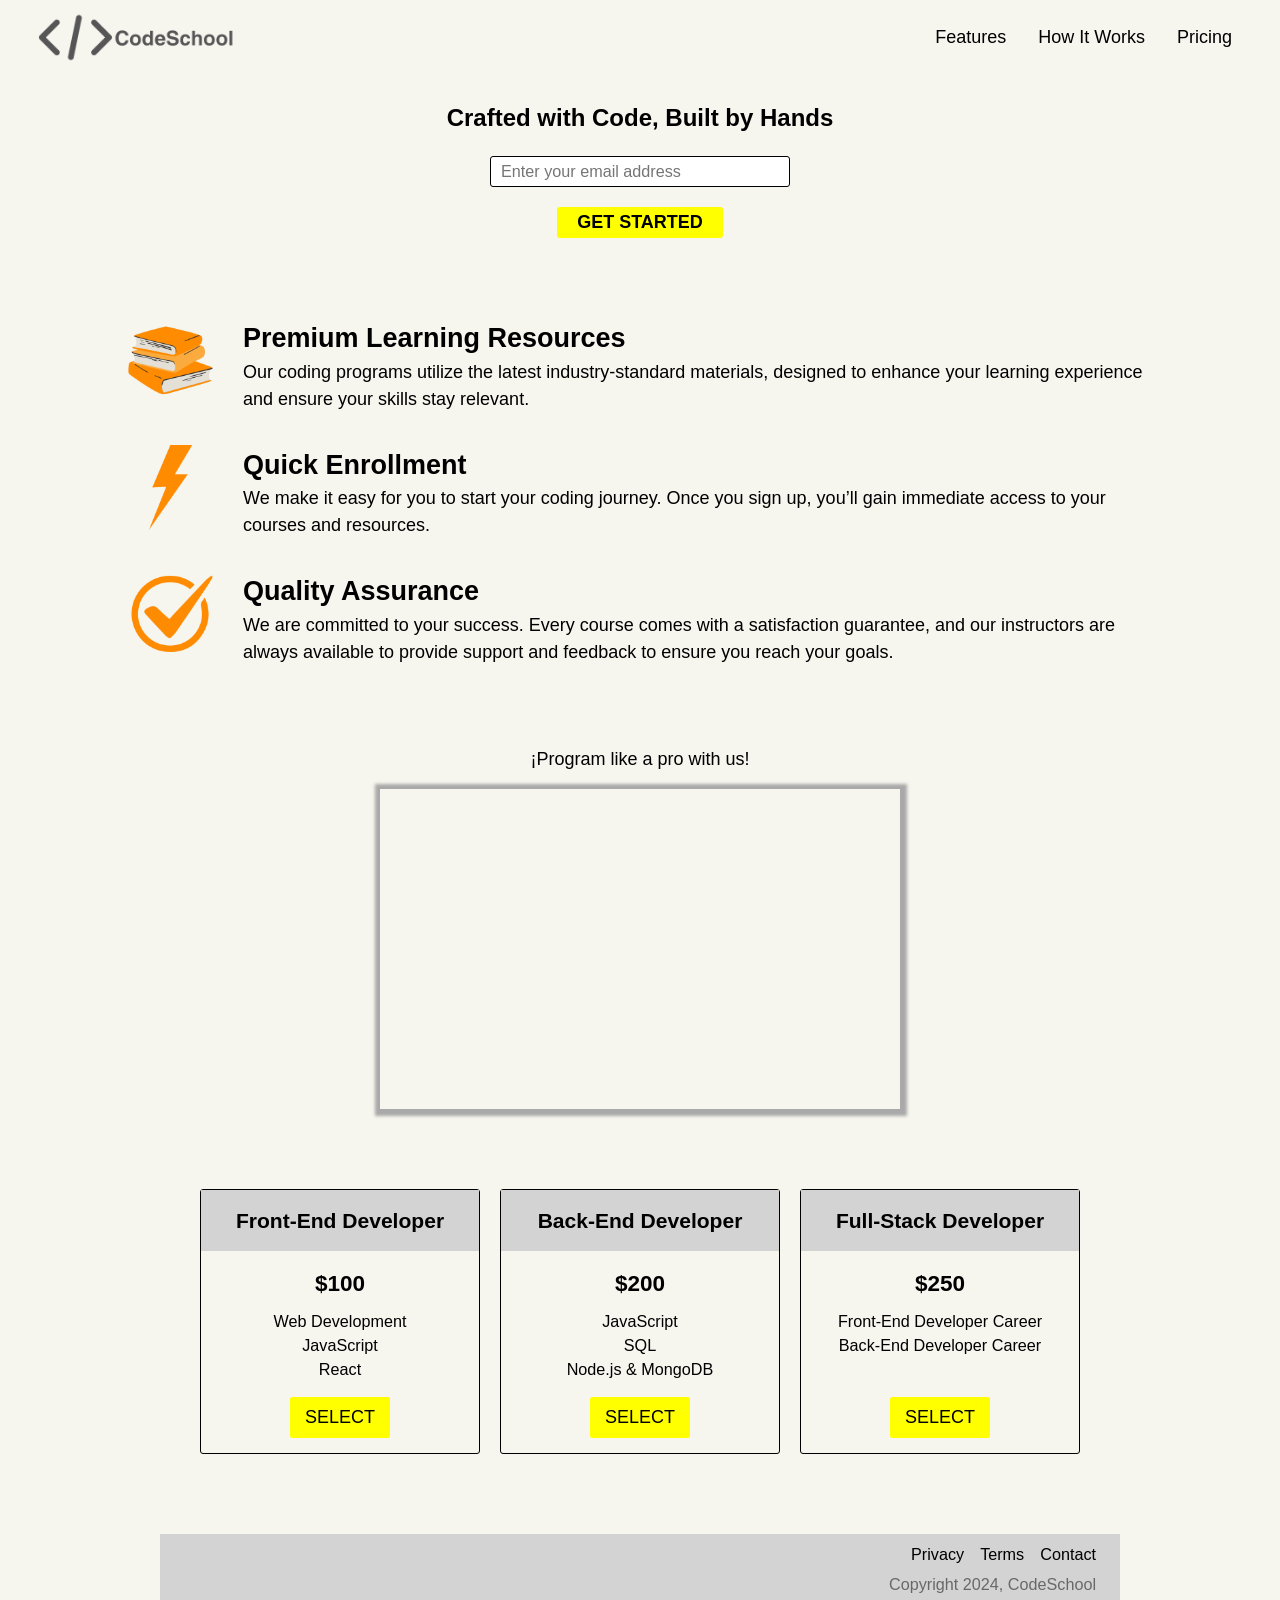
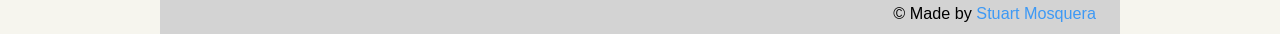
==== Responsive Web Design/Product Landing Page /index.html @ 76e15f2a "First commit" ====
<!DOCTYPE html>
<html lang="en">
<head>
  <meta charset="UTF-8">
  <meta name="viewport" content="width=device-width, initial-scale=1.0">
  <title>Product Landing Page</title>
  <link rel="stylesheet" href="./styles.css">
</head>
<body>
  <!-- Header -->
  <header id="header">
    <img id="header-img" src="./Images/codeschool-logo.png" alt="CodeSchool logo">
    <nav id="nav-bar">
      <ul>
        <li><a class="nav-link" href="#features">Features</a></li>
        <li><a class="nav-link" href="#how-it-works">How It Works</a></li>
        <li><a class="nav-link" href="#pricing">Pricing</a></li>
      </ul>
    </nav>
  </header>
  <!-- Main -->
  <main>
    <form id="form" action="https://www.freecodecamp.com/email-submit">
      <fieldset>
        <legend>Crafted with Code, Built by Hands</legend>
        <label><input id="email" class="form-control" name="email" type="email" placeholder="Enter your email address" required></label>
        <input id="submit" type="submit" value="Get Started">
      </fieldset>
    </form>
    <section id="features">
      <article class="feature">
        <img src="./Images/books.png" alt="Books">
        <div class="description">
          <h2>Premium Learning Resources</h2>
          <p>Our coding programs utilize the latest industry-standard materials, designed to enhance your learning experience and ensure your skills stay relevant.</p>
        </div>
      </article>
      <article class="feature">
        <img src="./Images/lightning-bolt.png" alt="Lightning Bolt">
        <div class="description">
          <h2>Quick Enrollment</h2>
          <p>We make it easy for you to start your coding journey. Once you sign up, you’ll gain immediate access to your courses and resources.</p>
        </div>
      </article>
      <article class="feature">
        <img src="./Images/check-mark.png" alt="Check Mark">
        <div class="description">
          <h2>Quality Assurance</h2>
          <p>We are committed to your success. Every course comes with a satisfaction guarantee, and our instructors are always available to provide support and feedback to ensure you reach your goals.</p>
        </div>
      </article>
    </section>
    <section id="how-it-works">
      <p>¡Program like a pro with us!</p>
      <iframe id="video" src="https://www.youtube.com/embed/_QmyeFfiZaU" frameborder="0" allowfullscreen></iframe>
    </section>
    <section id="pricing">
      <article class="individual-price">
        <h3>Front-End Developer</h3>
        <h4>$100</h4>
        <ul>
          <li>Web Development</li>
          <li>JavaScript</li>
          <li>React</li>
        </ul>
        <button class="btn">Select</button>
      </article>
      <article class="individual-price">
        <h3>Back-End Developer</h3>
        <h4>$200</h4>
        <ul>
          <li>JavaScript</li>
          <li>SQL</li>
          <li>Node.js & MongoDB</li>
        </ul>
        <button class="btn">Select</button>
      </article>
      <article class="individual-price">
        <h3>Full-Stack Developer</h3>
        <h4>$250</h4>
        <ul>
          <li>Front-End Developer Career</li>
          <li>Back-End Developer Career</li>
          <li class="invisible">(insert data)</li>
        </ul>
        <button class="btn">Select</button>
      </article>
    </section>
  </main>
  <!-- Footer -->
  <footer>
    <ul>
      <li>Privacy</li>
      <li>Terms</li>
      <li>Contact</li>
    </ul>
    <p>Copyright 2024, CodeSchool</p>
    <p>&copy; Made by <a class="creator" href="https://github.com/StuartMosquera" target="_blank">Stuart Mosquera</a></p>
  </footer>
</body>
</html>
<!-- Made by Stuart Mosquera -->
---- Responsive Web Design/Product Landing Page /styles.css ----
/* Basic Reset */
* {
  box-sizing: border-box;
  margin: 0;
  padding: 0;
  scroll-behavior: smooth;
}

/* Global Variables */
:root {
  --background-color: #f6f5ee;
  --button-color: #ffff00;
  --button-hover-color: #ff8c00;
  --foreground-color: #000000;
  --middle-ground-color: #d3d3d3;
}

/* Global Styles */
body {
  background-color: var(--background-color);
  color: var(--foreground-color);
  font-family: Helvetica, sans-serif;
  font-size: 18px;
  font-weight: 400;
  height: 100vh;
  line-height: 1.5;
  width: 100%;
}

/* Header */
header {
  align-items: center;
  background-color: var(--background-color);
  display: flex;
  flex-flow: row nowrap;
  height: 75px;
  justify-content: space-between;
  position: fixed;
  top: 0;
  width: 100%;
  z-index: 10;
}

#header-img {
  height: 65px;
  margin-left: 2rem;
  width: auto;
}

#nav-bar > ul {
  column-gap: 2rem;
  display: flex;
  flex-direction: row;
  list-style-type: none;
  margin-right: 3rem;
}

.nav-link {
  color: inherit;
  cursor: pointer;
  text-decoration: none;
}

.nav-link:hover {
  color: var(--button-hover-color);
}

/* Main */ 
main {
  margin: 100px auto 0;
  width: 80%;
}

fieldset {
  border: none;
  text-align: center;
  width: 100%;
}

legend {
  font-size: 1.5rem;
  font-weight: bold;
  margin: 0 auto;
}

.form-control {
  border: 1px solid;
  border-radius: 3px;
  color: inherit;
  font-family: inherit;
  font-size: 0.90em;
  font-weight: inherit;
  margin-top: 20px;
  padding: 5px 10px;
  transition: border-color 0.5s ease-in;
  width: 300px;
}

.form-control:focus {
  border-color: var(--button-hover-color);
  outline: 0;
}

#submit {
  background-color: var(--button-color);
  border: none;
  border-radius: 3px;
  color: inherit;
  display: block;
  font-family: inherit;
  font-size: inherit;
  font-weight: bold;
  margin: 20px auto 0;
  padding: 5px 20px;
  text-transform: uppercase;
  transition: background-color 1s ease-out;
}

#submit:hover {
  background-color: var(--button-hover-color);
  cursor: pointer;
}

#features {
  margin: 5rem auto;
  width: 100%;
}

.feature {
  column-gap: 30px;
  display: flex;
  flex-flow: row nowrap;
  margin-bottom: 2rem;
  text-align: left;
  word-break: break-word;
}

.feature:last-of-type {
  margin-bottom: 0;
}

.feature > img {
  height: 85px;
  width: 85px;
}

#how-it-works > p {
  margin-bottom: 1rem;
  text-align: center;
}

#video {
  box-shadow: 1px 1px 3px 6px #a9a9a9;
  display: block;
  height: 320px;
  margin: 0 auto 5rem;
  max-height: 85%;
  max-width: 85%;
  width: 520px;
}

#pricing {
  display: flex;
  flex-flow: row wrap;
  gap: 20px;
  justify-content: center;
}

.individual-price {
  border: 1px solid;
  border-radius: 3px;
  flex: 0 1 auto;
  min-width: 280px;
}

.individual-price > h3 {
  background-color: var(--middle-ground-color);
  margin-bottom: 1rem;
  padding: 15px 0;
  text-align: center;
}

.individual-price > h4 {
  font-size: 1.25em;
  margin-bottom: 0.5rem;
  text-align: center;
}

.individual-price > ul {
  font-size: 0.90em;
  list-style-type: none;
  text-align: center;
}

.invisible {
  visibility: hidden;
}

.btn {
  background-color: var(--button-color);
  border: none;
  border-radius: 2.5px;
  display: block;
  color: inherit;
  font-family: inherit;
  font-size: inherit;
  font-weight: inherit;
  margin: 15px auto;
  padding: 10px 15px;
  text-transform: uppercase;
  transition: background-color 1s ease-out;
}

.btn:hover {
  background-color: var(--button-hover-color);
  cursor: pointer;
}

/* Footer */
footer {
  align-items: end;
  background-color: var(--middle-ground-color);
  display: flex;
  flex-flow: column nowrap;
  font-size: 0.90em;
  height: 100px;
  justify-content: center;
  margin: 5rem auto 0;
  padding-right: 1.5rem;
  row-gap: 5px;
  width: 75%;
}

footer > ul {
  column-gap: 1rem;
  display: inherit;
  flex-direction: row;
  list-style-type: none;
}


footer p:nth-of-type(1) {
  opacity: 0.5;
}

.creator {
  color: hsl(210, 90%, 60%);
  text-decoration: none;
}

.creator:hover {
  color: inherit;
  cursor: pointer;
  text-decoration: underline;
}

.creator:visited {
  color: hsl(210, 80%, 30%);
}

/* Responsive Design */
/* Tablets */
@media only screen and (min-width: 600px) and (max-width: 1024px) {
  #features {
    width: 90%;
  }

  .feature {
    align-items: center;
    column-gap: 0;
    flex-direction: column;
    row-gap: 10px;
    text-align: center;
  }
}

/* Smartphones */
@media only screen and (max-width: 600px) {
  body {
    font-size: 16px;
  }
  
  header {
    flex-direction: column;
    height: 100px;
    justify-content: center;
  }

  #nav-bar > ul {
    margin-right: 0;
  }

  main {
    margin-top: 135px;
    width: 96%;
  }

  #features {
    width: 95%;
  }

  .feature {
    align-items: center;
    column-gap: 0;
    flex-direction: column;
    row-gap: 10px;
    text-align: center;
  }

  footer {
    align-items: center;
    padding-right: 0;
  }
}
/* Made by Stuart Mosquera */
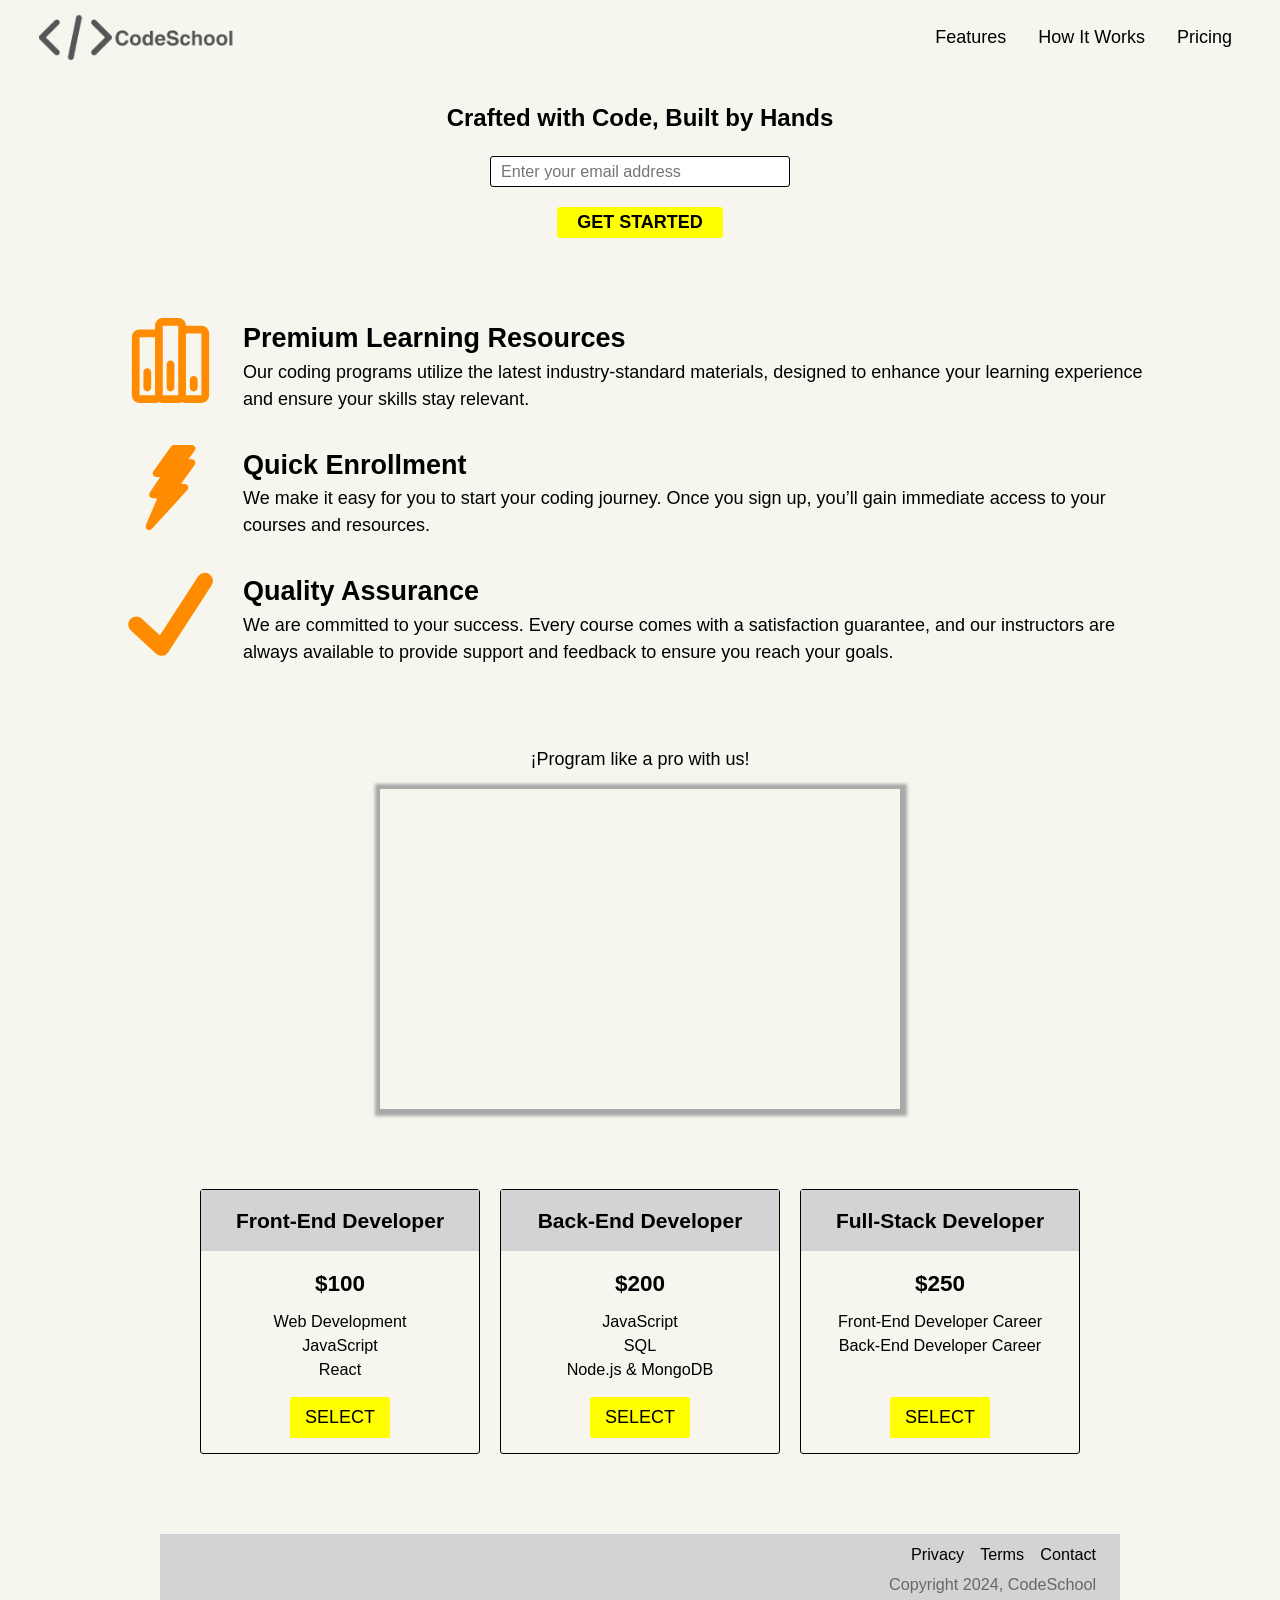
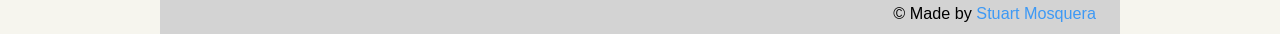
==== commit 9ee47fdb: "Second commit" ====
--- a/Responsive Web Design/Product Landing Page /index.html
+++ b/Responsive Web Design/Product Landing Page /index.html
@@ -29,21 +29,21 @@
     </form>
     <section id="features">
       <article class="feature">
-        <img src="./Images/books.png" alt="Books">
+        <img src="./Images/books.svg" alt="Books">
         <div class="description">
           <h2>Premium Learning Resources</h2>
           <p>Our coding programs utilize the latest industry-standard materials, designed to enhance your learning experience and ensure your skills stay relevant.</p>
         </div>
       </article>
       <article class="feature">
-        <img src="./Images/lightning-bolt.png" alt="Lightning Bolt">
+        <img src="./Images/lightning-bolt.svg" alt="Lightning Bolt">
         <div class="description">
           <h2>Quick Enrollment</h2>
           <p>We make it easy for you to start your coding journey. Once you sign up, you’ll gain immediate access to your courses and resources.</p>
         </div>
       </article>
       <article class="feature">
-        <img src="./Images/check-mark.png" alt="Check Mark">
+        <img src="./Images/check-mark.svg" alt="Check Mark">
         <div class="description">
           <h2>Quality Assurance</h2>
           <p>We are committed to your success. Every course comes with a satisfaction guarantee, and our instructors are always available to provide support and feedback to ensure you reach your goals.</p>
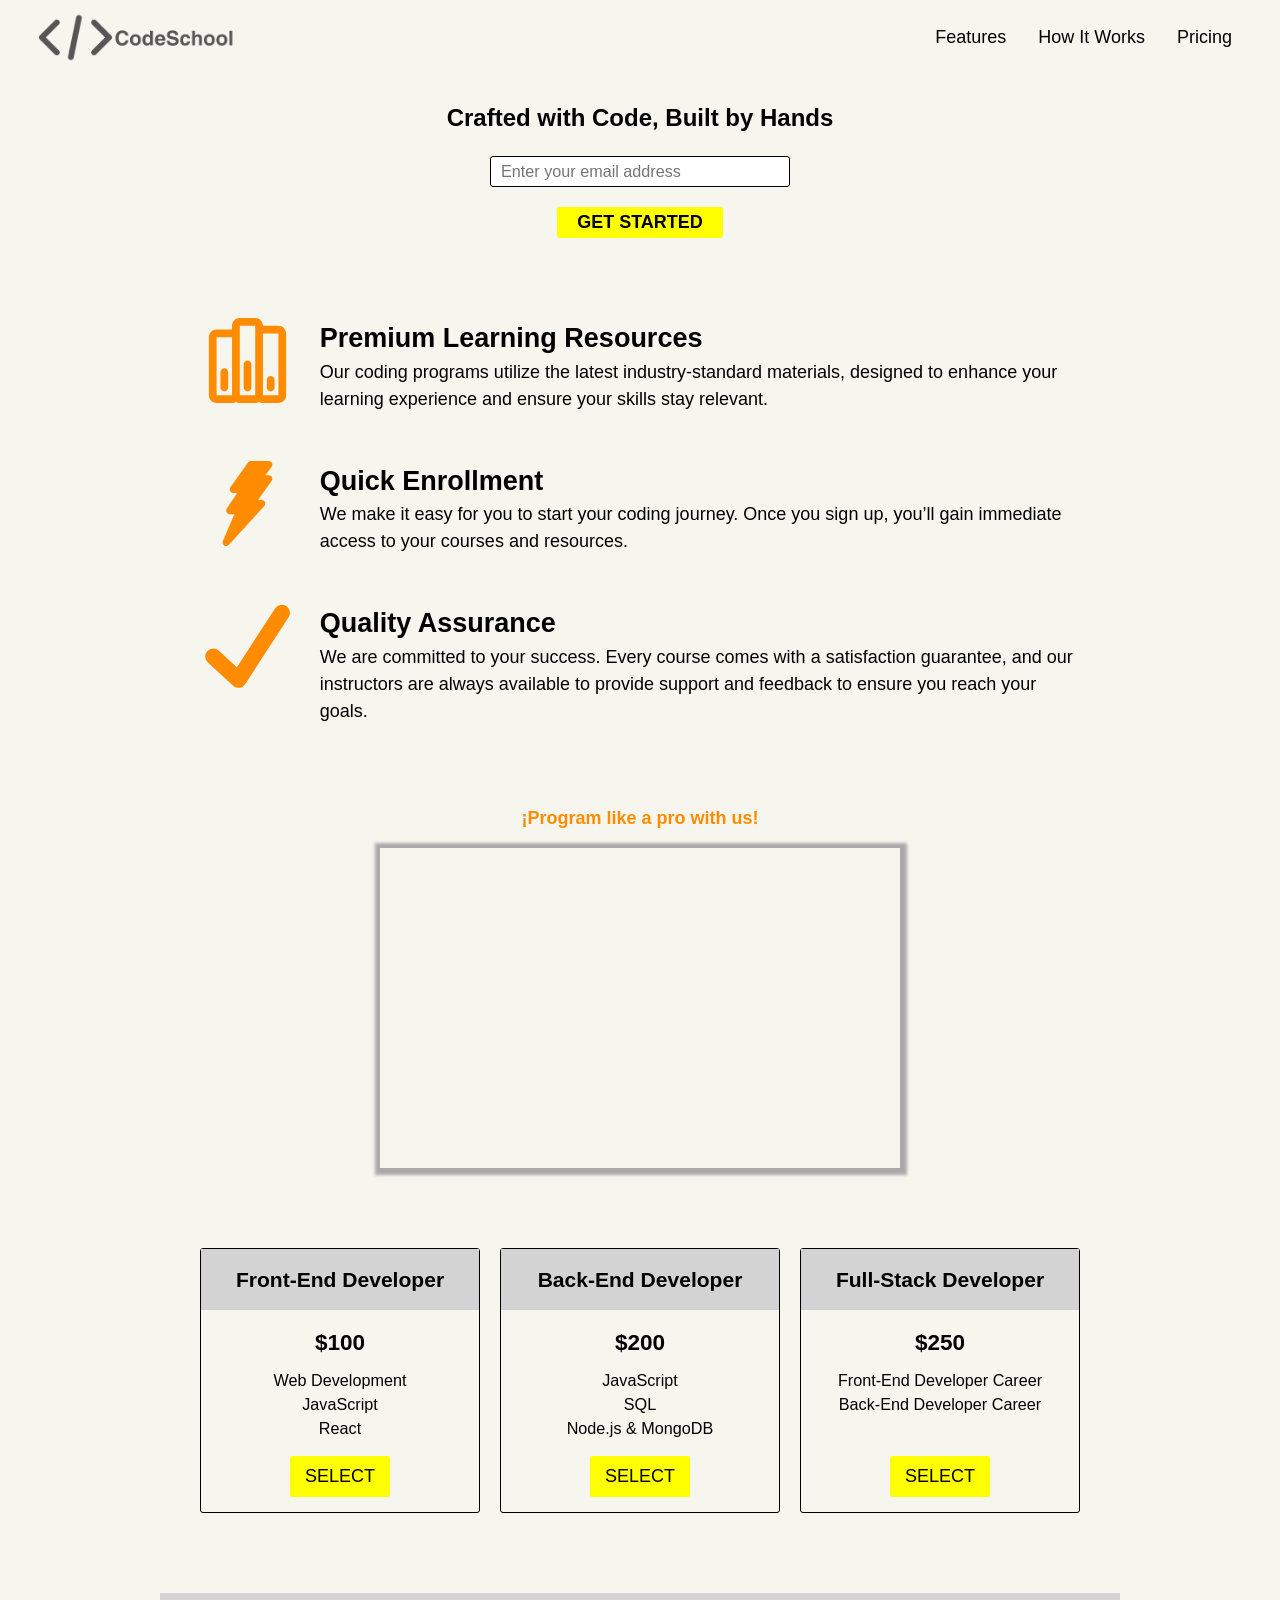
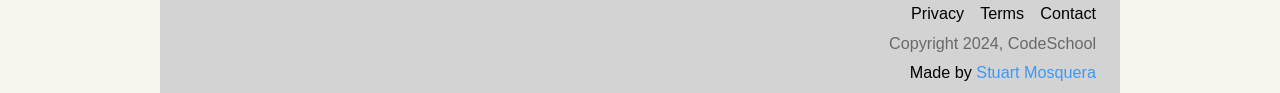
==== commit 87d163f0: "Update index.html & styles.css" ====
--- a/Responsive Web Design/Product Landing Page /index.html
+++ b/Responsive Web Design/Product Landing Page /index.html
@@ -20,7 +20,7 @@
   </header>
   <!-- Main -->
   <main>
-    <form id="form" action="https://www.freecodecamp.com/email-submit">
+    <form id="form" action="https://www.freecodecamp.com/email-submit" method="post">
       <fieldset>
         <legend>Crafted with Code, Built by Hands</legend>
         <label><input id="email" class="form-control" name="email" type="email" placeholder="Enter your email address" required></label>
@@ -95,7 +95,7 @@
       <li>Contact</li>
     </ul>
     <p>Copyright 2024, CodeSchool</p>
-    <p>&copy; Made by <a class="creator" href="https://github.com/StuartMosquera" target="_blank">Stuart Mosquera</a></p>
+    <p>Made by <a class="creator" href="https://github.com/StuartMosquera" target="_blank">Stuart Mosquera</a></p>
   </footer>
 </body>
 </html>
--- a/Responsive Web Design/Product Landing Page /styles.css
+++ b/Responsive Web Design/Product Landing Page /styles.css
@@ -91,14 +91,14 @@
   font-size: 0.90em;
   font-weight: inherit;
   margin-top: 20px;
+  outline: 0;
   padding: 5px 10px;
-  transition: border-color 0.5s ease-in;
+  transition: border-color 0.2s ease-in;
   width: 300px;
 }
 
 .form-control:focus {
   border-color: var(--button-hover-color);
-  outline: 0;
 }
 
 #submit {
@@ -113,7 +113,7 @@
   margin: 20px auto 0;
   padding: 5px 20px;
   text-transform: uppercase;
-  transition: background-color 1s ease-out;
+  transition: background-color 0.2s ease-in;
 }
 
 #submit:hover {
@@ -123,14 +123,14 @@
 
 #features {
   margin: 5rem auto;
-  width: 100%;
+  width: 85%;
 }
 
 .feature {
   column-gap: 30px;
   display: flex;
   flex-flow: row nowrap;
-  margin-bottom: 2rem;
+  margin-bottom: 3rem;
   text-align: left;
   word-break: break-word;
 }
@@ -145,6 +145,8 @@
 }
 
 #how-it-works > p {
+  color: #ff8c00;
+  font-weight: bolder;
   margin-bottom: 1rem;
   text-align: center;
 }
@@ -208,7 +210,7 @@
   margin: 15px auto;
   padding: 10px 15px;
   text-transform: uppercase;
-  transition: background-color 1s ease-out;
+  transition: background-color 0.2s ease-in;
 }
 
 .btn:hover {
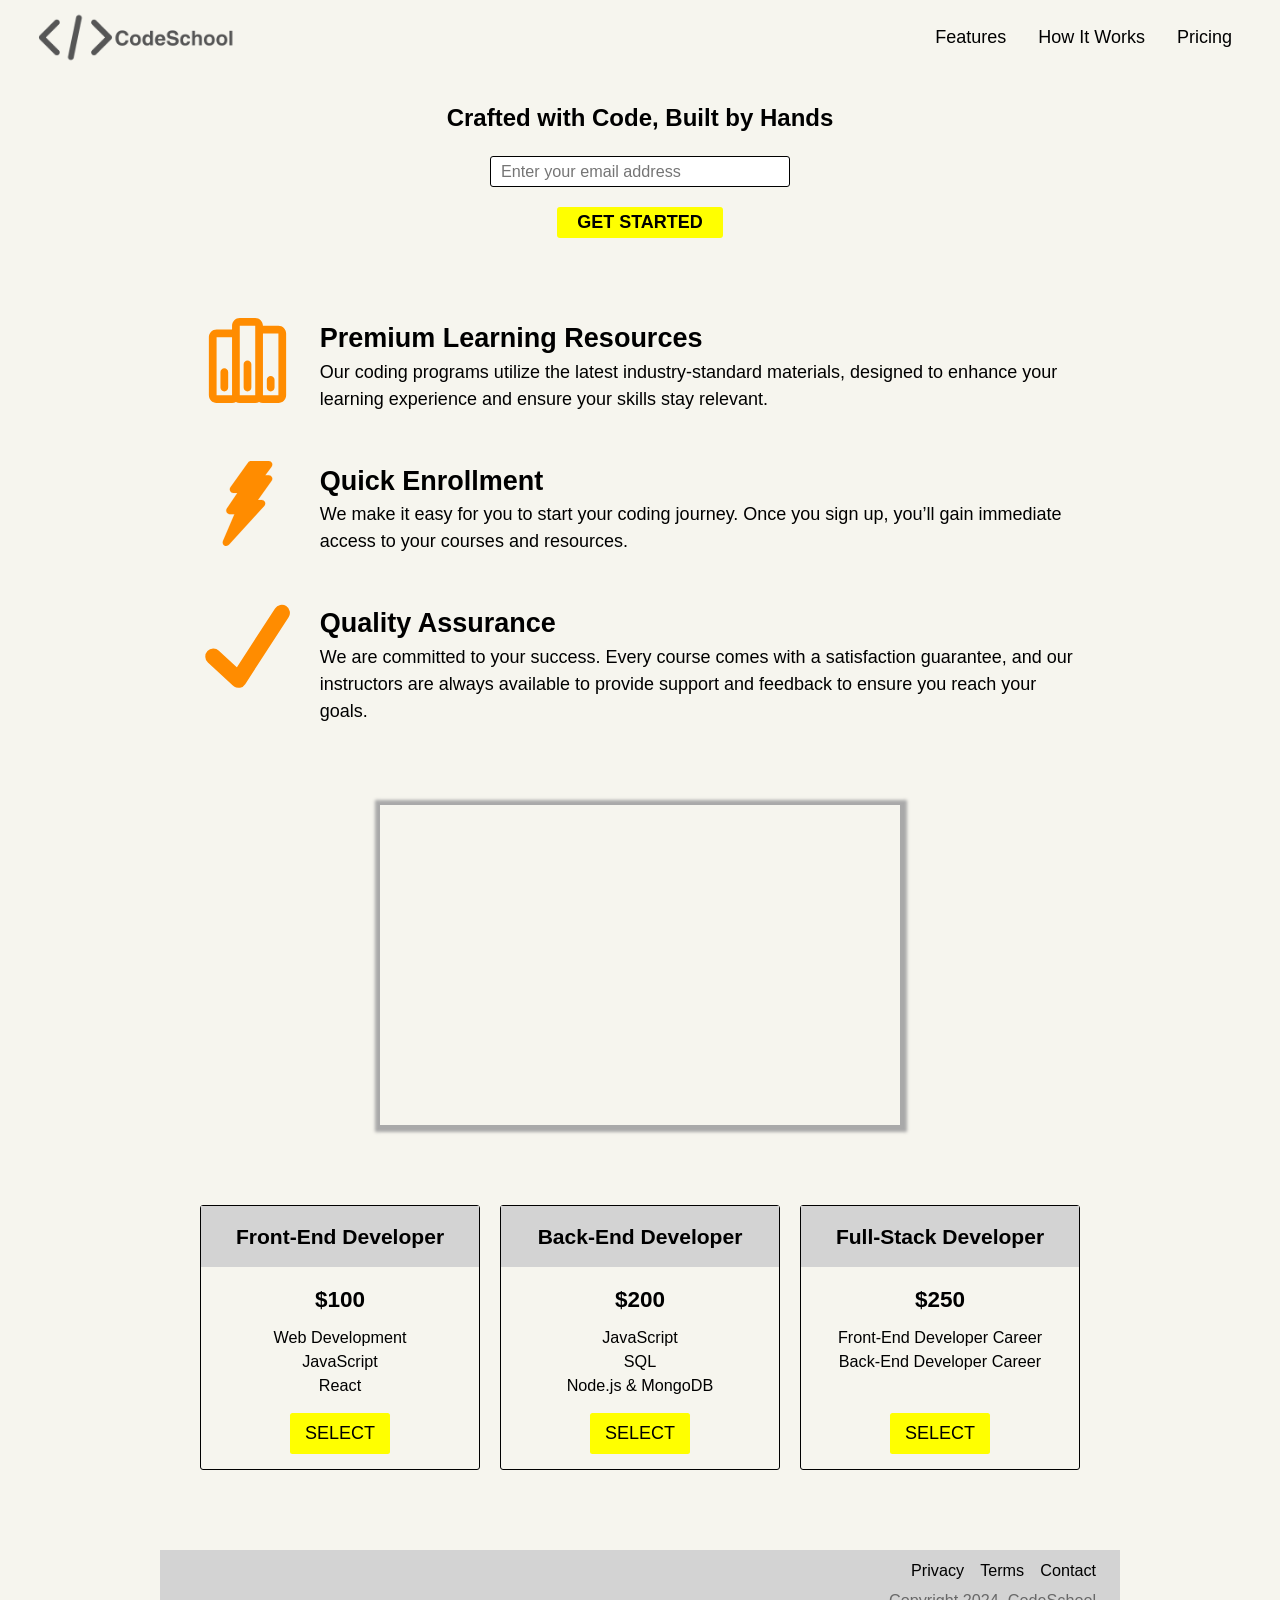
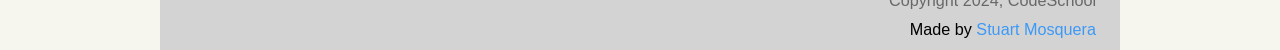
==== commit b29386e3: "Update styles.css & index.html" ====
--- a/Responsive Web Design/Product Landing Page /index.html
+++ b/Responsive Web Design/Product Landing Page /index.html
@@ -51,7 +51,6 @@
       </article>
     </section>
     <section id="how-it-works">
-      <p>¡Program like a pro with us!</p>
       <iframe id="video" src="https://www.youtube.com/embed/_QmyeFfiZaU" frameborder="0" allowfullscreen></iframe>
     </section>
     <section id="pricing">
--- a/Responsive Web Design/Product Landing Page /styles.css
+++ b/Responsive Web Design/Product Landing Page /styles.css
@@ -144,13 +144,6 @@
   width: 85px;
 }
 
-#how-it-works > p {
-  color: #ff8c00;
-  font-weight: bolder;
-  margin-bottom: 1rem;
-  text-align: center;
-}
-
 #video {
   box-shadow: 1px 1px 3px 6px #a9a9a9;
   display: block;
@@ -280,6 +273,7 @@
 @media only screen and (max-width: 600px) {
   body {
     font-size: 16px;
+    height: 100dvh;
   }
   
   header {
